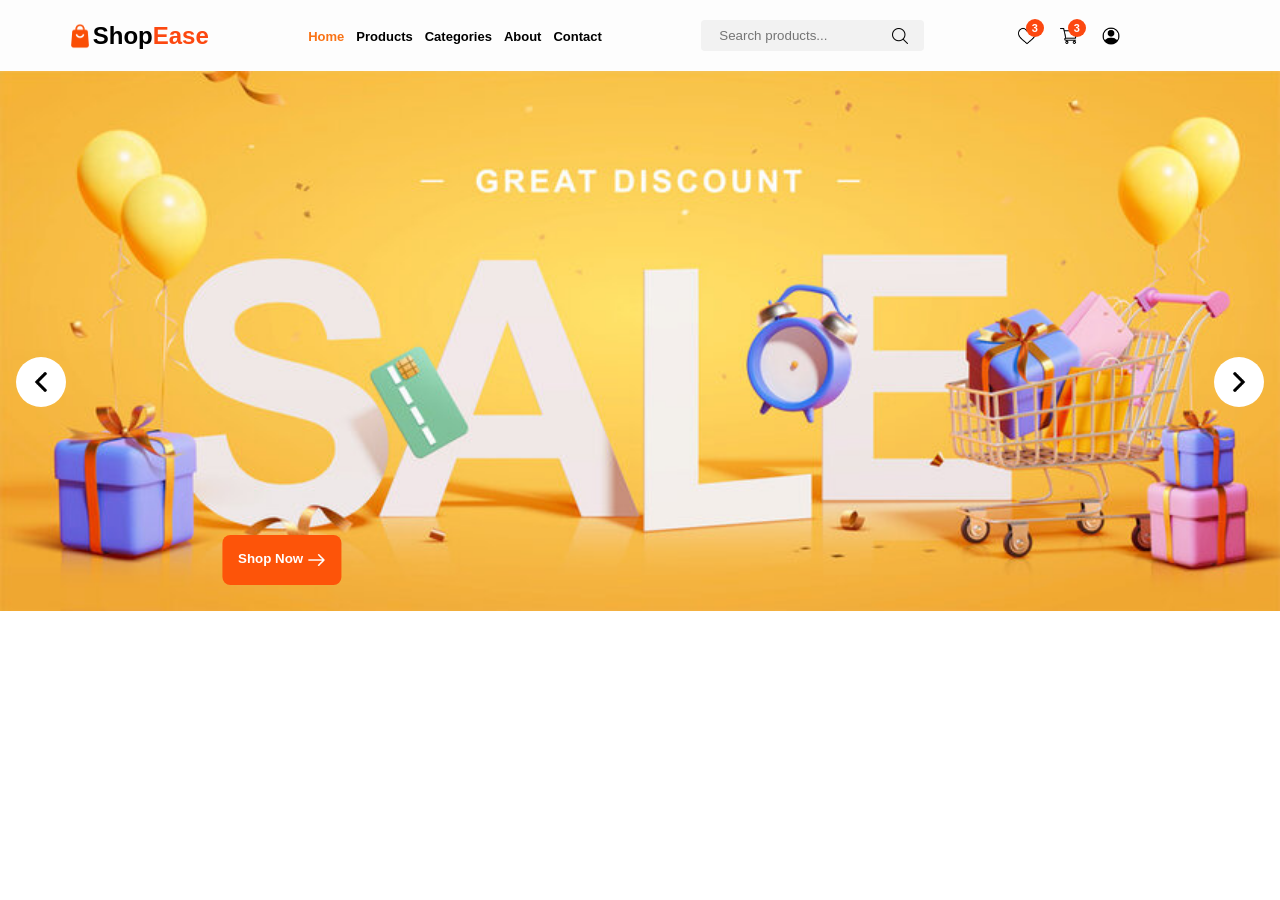
==== index.html @ 63738bd1 "Added banner in the hero page" ====
<!doctype html>
<html lang="en">
  <head>
    <meta charset="UTF-8" />
    <meta name="viewport" content="width=device-width, initial-scale=1.0" />
    <link rel="stylesheet" href="./css/style.css" />
    <link
      rel="shortcut icon"
      href="./images/shopingBagLogo.png"
      type="image/x-icon"
    />
    <title>ShopEase</title>
  </head>
  <body>
    <div>
      <div id="topBar"></div>
      <div id="banner"></div>
    </div>
    <script src="./js/script.js"></script>
  </body>
</html>
---- css/style.css ----
* {
  box-sizing: border-box;
  padding: 0%;
  margin: 0%;
}

.topBar {
  display: flex;
  justify-content: space-around;
  padding: 20px;
  align-items: center;
  background-color: #fdfdfd;
  position: sticky;
  font-family: sans-serif;
  box-shadow: 0 4px 12px rgba(0, 0, 0, 0.1);
}
.header {
  display: flex;
  align-items: center;
}

.header > img {
  width: 26px;
  height: 26px;
}

.title {
  font-size: x-large;
}

.title > :last-child {
  color: #fc4810;
}

ul {
  list-style: none;
  display: flex;
}

li {
  padding: 6px;
}

a {
  color: black;
  text-decoration: none;
  font-size: small;
  font-weight: bold;
}

nav ul li a.active {
  color: #f97316;
  font-weight: bold;
}

.searchBar {
  display: flex;
  align-items: center;
  padding: 6px 16px;
  gap: 2px;
  background-color: #f2f2f2;
  border-radius: 4px;
  cursor: pointer;
}

.searchBar > :first-child {
  border: none;
  outline: none;
  background-color: #f2f2f2;
  padding: 2px;
  font-size: smaller;
}

.searchBar > :last-child {
  width: 16px;
  height: 16px;
}

.nav_icons {
  display: flex;
  gap: 24px;
}
.icon-container {
  position: relative;
  display: inline-block;
}

.badge {
  position: absolute;

  top: -8px;
  right: -8px;

  width: 18px;
  height: 18px;

  background: #fc4810;
  color: white;

  border-radius: 50%;

  display: flex;
  justify-content: center;
  align-items: center;

  font-size: 11px;
  font-weight: bold;
}

.icons {
  cursor: pointer;
  width: 18px;
  height: 18px;
}

/* Banner */
.banner {
  display: flex;
  width: 100%;
  position: relative;
}

img {
  width: 100%;
  height: 60vh;
  display: block;
}

.banner > div {
  display: flex;
  position: absolute;
  top: 50%;
  width: 100%;
  justify-content: space-between;
  padding: 16px;
}

.banner > div > button {
  width: 50px;
  height: 50px;
  border-radius: 50%;
  background-color: white;
  border:none;
  display: flex;
  align-items: center;
  justify-content: center;
}

.banner>div>:first-child{
  transform: scale(-1);
}

.banner>div>button>img{
  width: 20px;
  height: 20px;
  
}

.banner > :last-child {
  display: flex;
  gap: 4px;
  position: absolute;
  left: 22%;
  top: 86%;
  transform: translateX(-50%);
  background-color: #fd5409;
  padding: 16px;
  border-radius: 8px;
  outline: none;
  border: none;
  color: white;
  font-family: sans-serif;
  font-weight: bold;
}

.banner > :last-child > :first-child {
  width: 18px;
  height: 18px;
}
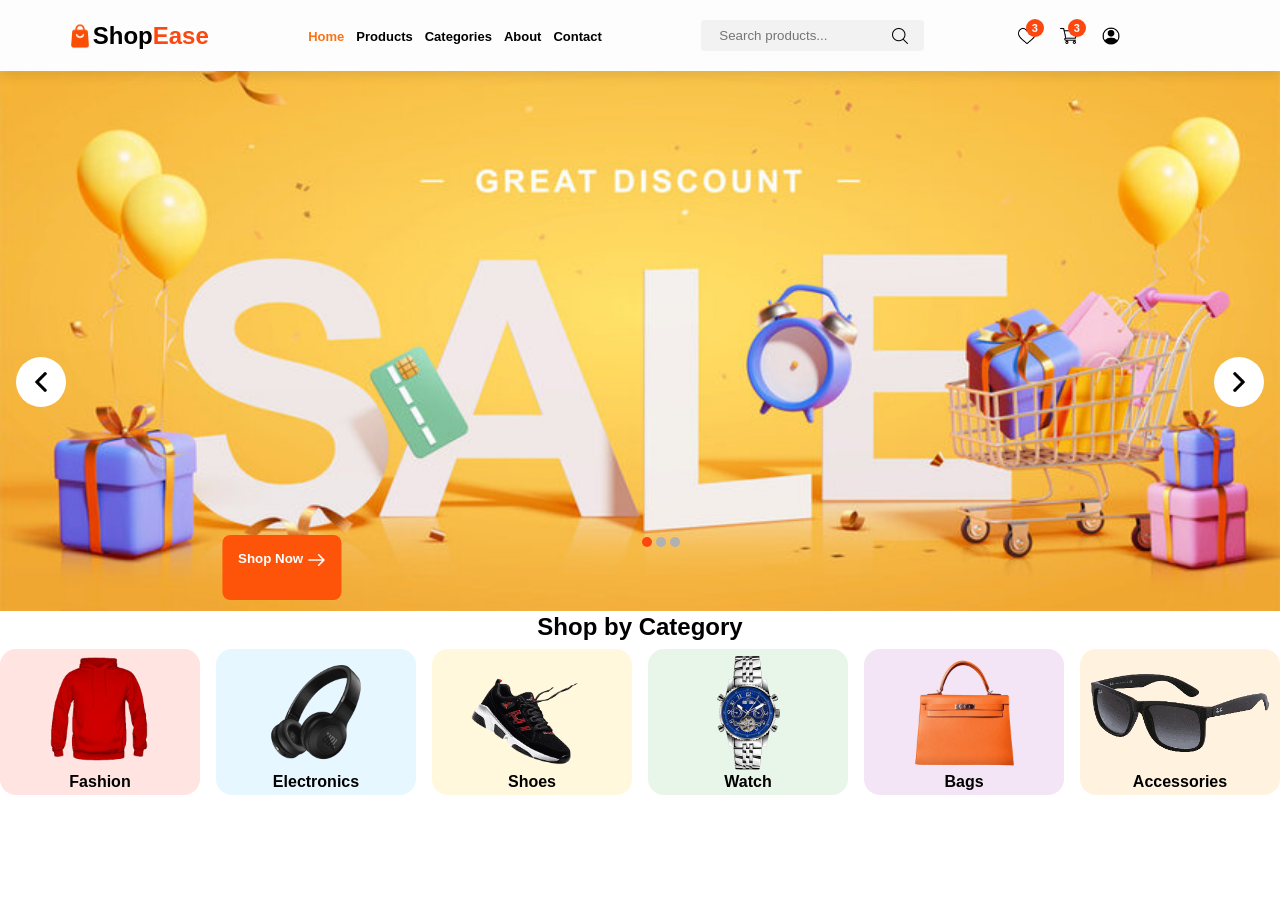
==== commit a0f5dcf1: "Added shop categories and Added dynamic postion identifier in the banner" ====
--- a/index.html
+++ b/index.html
@@ -1,21 +1,26 @@
 <!doctype html>
 <html lang="en">
-  <head>
-    <meta charset="UTF-8" />
-    <meta name="viewport" content="width=device-width, initial-scale=1.0" />
-    <link rel="stylesheet" href="./css/style.css" />
-    <link
-      rel="shortcut icon"
-      href="./images/shopingBagLogo.png"
-      type="image/x-icon"
-    />
-    <title>ShopEase</title>
-  </head>
-  <body>
-    <div>
-      <div id="topBar"></div>
-      <div id="banner"></div>
+
+<head>
+  <meta charset="UTF-8" />
+  <meta name="viewport" content="width=device-width, initial-scale=1.0" />
+  <link rel="stylesheet" href="./css/style.css" />
+  <link rel="shortcut icon" href="./images/shopingBagLogo.png" type="image/x-icon" />
+  <title>ShopEase</title>
+</head>
+
+<body>
+  <header id="topBar">
+    <div id="topBar"></div>
+  </header>
+  <main>
+    <div id="banner"></div>
+    <div class="shop-category">
+      <div>Shop by Category</div>
+      <div class="cart-row"></div>
     </div>
-    <script src="./js/script.js"></script>
-  </body>
-</html>
+  </main>
+  <script src="./js/script.js"></script>
+</body>
+
+</html>
--- a/css/style.css
+++ b/css/style.css
@@ -3,14 +3,17 @@
   padding: 0%;
   margin: 0%;
 }
-
+#topBar {
+  position: sticky;
+  top: 0;
+  z-index: 1000;
+}
 .topBar {
   display: flex;
   justify-content: space-around;
   padding: 20px;
   align-items: center;
   background-color: #fdfdfd;
-  position: sticky;
   font-family: sans-serif;
   box-shadow: 0 4px 12px rgba(0, 0, 0, 0.1);
 }
@@ -44,8 +47,8 @@
 a {
   color: black;
   text-decoration: none;
-  font-size: small;
-  font-weight: bold;
+  font-size:small;
+  font-weight:bolder;
 }
 
 nav ul li a.active {
@@ -140,20 +143,47 @@
   height: 50px;
   border-radius: 50%;
   background-color: white;
-  border:none;
+  border: none;
   display: flex;
   align-items: center;
   justify-content: center;
-}
-
-.banner>div>:first-child{
+  cursor: pointer;
+  z-index: 4;
+}
+
+.banner > div > :first-child {
   transform: scale(-1);
 }
 
-.banner>div>button>img{
+.banner > div > button > img {
   width: 20px;
   height: 20px;
+}
+
+.banner >.position{
+  position: absolute;
+  left: 50%;
+  top: 86%; 
+}
+.banner>.position{
+  display: flex;
+  justify-content: center;
+  align-items: center;
+  width: fit-content;
+  padding: 2px;
+  gap: 4px;
+  border-radius: 2px;
   
+}
+.pos-index {
+  height: 10px;
+  width: 10px;
+  border-radius: 50%;
+  background-color: #afb1b2;
+}
+
+.pos-index.active {
+  background: #fc4810;
 }
 
 .banner > :last-child {
@@ -171,9 +201,51 @@
   color: white;
   font-family: sans-serif;
   font-weight: bold;
+  bottom: 2%;
+  cursor: pointer;
 }
 
 .banner > :last-child > :first-child {
   width: 18px;
   height: 18px;
 }
+
+/* Shop Category */
+.shop-category {
+  display: flex;
+  flex-direction: column;
+  align-items: center;
+  gap: 8px;
+  padding: 2px;
+}
+
+.shop-category > :first-child {
+  font-family: sans-serif;
+  font-weight: 800;
+  font-size: x-large;
+}
+
+.cart-row {
+  display: flex;
+  gap: 16px;
+}
+
+.cart {
+  margin-bottom: 10px;
+  padding: 4px;
+  width: 200px;
+  background-color: #e1e1e1;
+  border-radius: 16px;
+  cursor: pointer;
+}
+
+.cart > :first-child {
+  width: 100%;
+  height: 120px;
+  object-fit: contain;
+}
+.cart > :last-child {
+  text-align: center;
+  font-family: sans-serif;
+  font-weight: 600;
+}
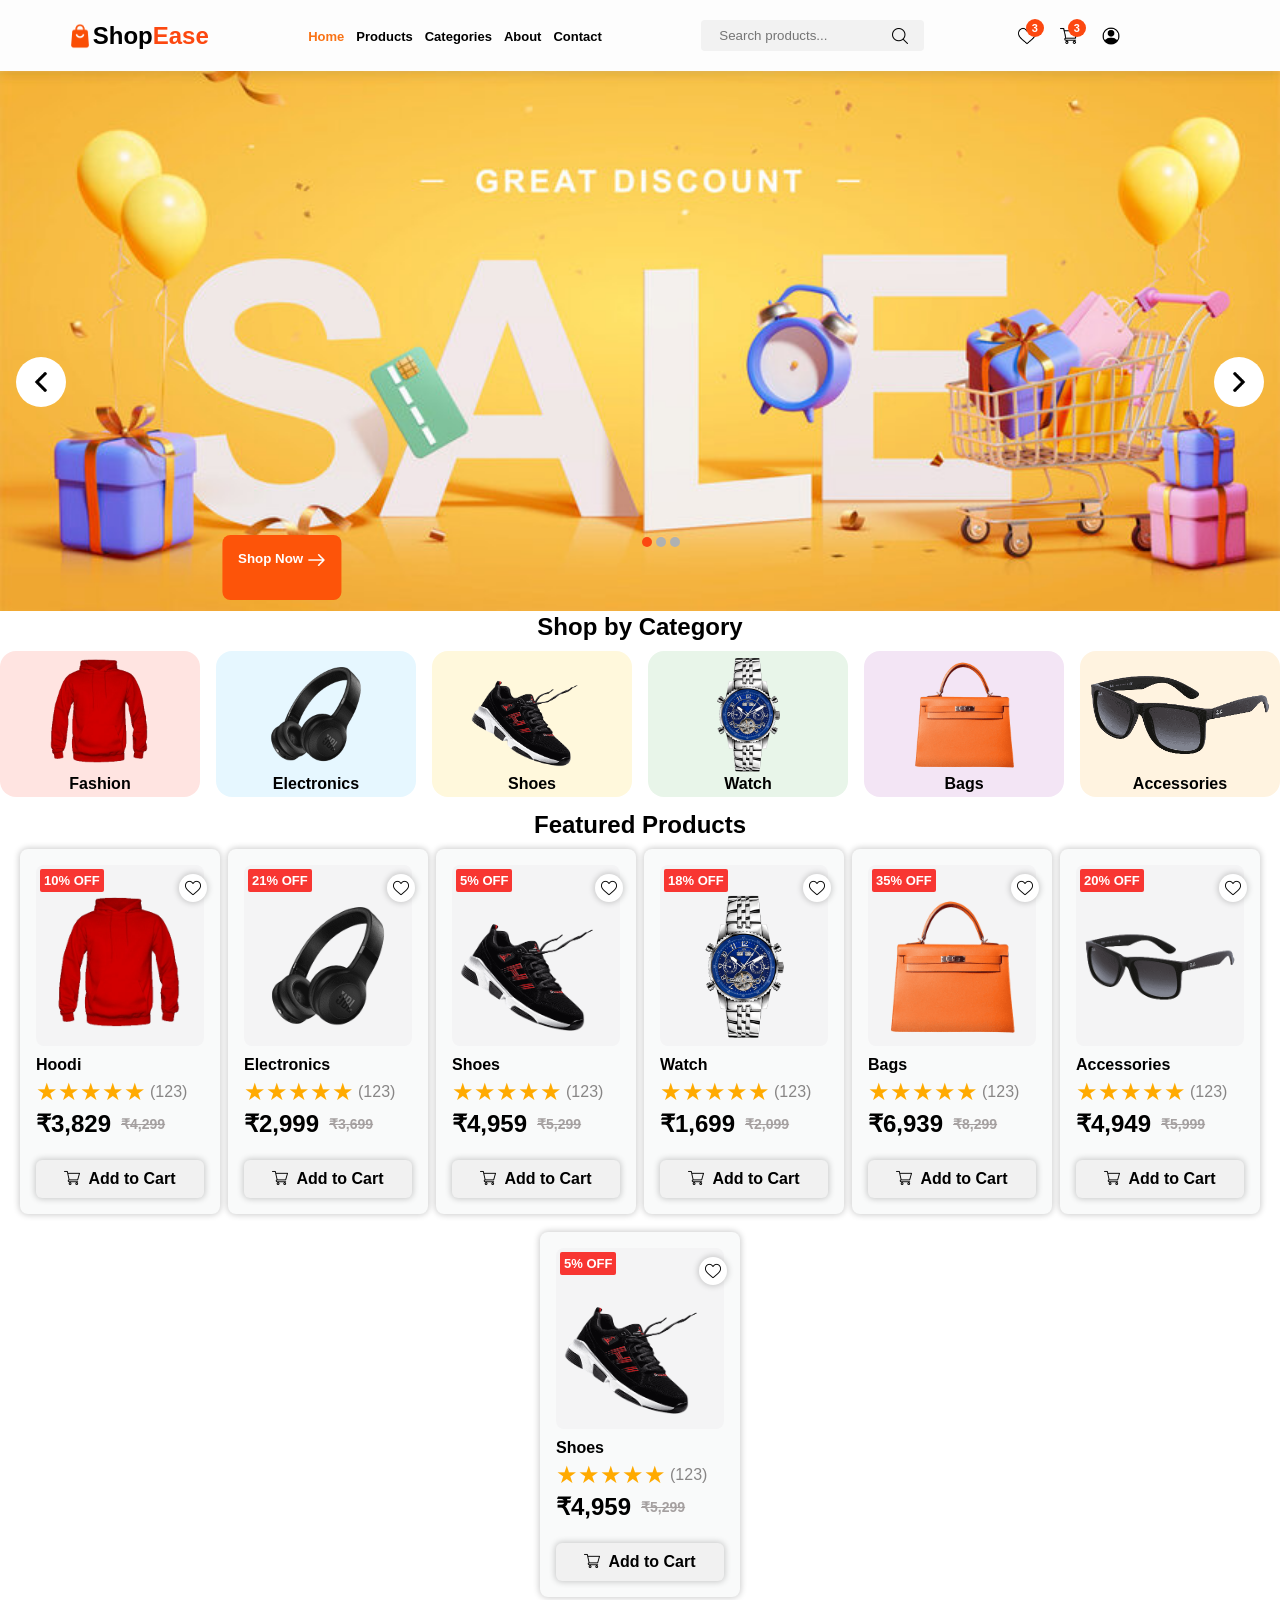
==== commit 86efbcb2: "Integrated featured products section" ====
--- a/index.html
+++ b/index.html
@@ -19,6 +19,11 @@
       <div>Shop by Category</div>
       <div class="cart-row"></div>
     </div>
+    <div class="featured-products">
+      <div>Featured Products</div>
+      <div class="featured-cart-row">
+      </div>
+    </div>
   </main>
   <script src="./js/script.js"></script>
 </body>
--- a/css/style.css
+++ b/css/style.css
@@ -211,21 +211,21 @@
 }
 
 /* Shop Category */
-.shop-category {
+.shop-category,.featured-products {
   display: flex;
   flex-direction: column;
   align-items: center;
-  gap: 8px;
+  gap: 10px;
   padding: 2px;
 }
 
-.shop-category > :first-child {
+.shop-category > :first-child,.featured-products>:first-child {
   font-family: sans-serif;
   font-weight: 800;
   font-size: x-large;
 }
 
-.cart-row {
+.cart-row,.featured-cart-row {
   display: flex;
   gap: 16px;
 }
@@ -249,3 +249,125 @@
   font-family: sans-serif;
   font-weight: 600;
 }
+
+/* Featured products cart*/
+.featured-products>:first-child{
+  text-align: center;
+}
+.featured-cart-row { 
+  gap: 8px;
+  display: flex;
+  flex-wrap: wrap;
+  justify-content: center;
+}
+.featured-products-cart{
+  margin-bottom: 10px;
+  padding: 16px;
+  width: 200px;
+  background-color: #f9fafa;
+  border-radius: 8px;
+  cursor: pointer;
+  display: flex;
+  flex-direction: column;
+  gap: 10px;
+  box-shadow: 0px 0px 6px 1px rgba(0, 0, 0, 0.2);
+}
+
+.cart-image-container {
+  padding: 4px;
+  position: relative;
+  background-color: #f4f4f5;
+  border-radius: 8px;
+}
+
+.cart-image-container>:first-child {
+  background-color: #f83632;
+  padding: 4px 4px;
+  border-radius: 2px;
+  width: fit-content;
+  font-family: sans-serif;
+  font-size: small;
+  font-weight: 600;
+  color: white;
+  z-index: 10px;
+}
+
+.cart-image-container>.cart-image {
+  width: 100%;
+  height:150px;
+  object-fit:contain;
+}
+
+.cart-image-container>:last-child{
+  display: flex;
+  justify-content: center;
+  align-items: center;
+  position: absolute;
+  left: 85%;
+  top: 5%;
+  padding: 6px;
+  border-radius: 50%;
+  background-color: rgb(255, 255, 255);
+  box-shadow: 0px 0px 6px 1px rgba(0, 0, 0, 0.2);
+  z-index: 10px;
+}
+
+.cart-image-container>:last-child>:first-child,.featured-products-cart>:last-child>:first-child {
+  width: 16px;
+  height: 16px;
+}
+
+.product-details {
+  display: flex;
+  flex-direction: column;
+  gap: 4px;
+}
+
+.product-details>.cart-title{
+  font-family: sans-serif;
+  font-weight: 700;
+  font-size:medium;
+}
+
+.rating,.price {
+  display: flex;
+  justify-content: space-between;
+  align-items: center;
+  width: fit-content;
+  font-family: sans-serif;
+  font-size: 24px;
+}
+
+.vote {
+  font-size: 16px;
+  font-family: sans-serif;
+  font-weight: 500;
+  padding-left: 4px;
+  color: rgb(136, 134, 134);
+}
+
+.price {
+  font-weight: 600;
+  gap: 10px;
+}
+
+.oldPrice {
+  text-decoration: line-through;
+  font-size: 14px ;
+  color:rgb(165, 160, 160);
+}
+
+.featured-products-cart>:last-child{
+  display: flex;
+  justify-content:center;
+  gap: 8px;
+  padding: 10px;
+  background-color: #f1f1f1;
+  box-shadow: 0px 0px 6px 1px rgba(0, 0, 0, 0.2);
+  border-radius: 6px;
+  cursor: pointer;  
+  font-size: 16px;
+  font-weight: 600;
+  font-family: sans-serif;
+  margin-top: 12px;
+}
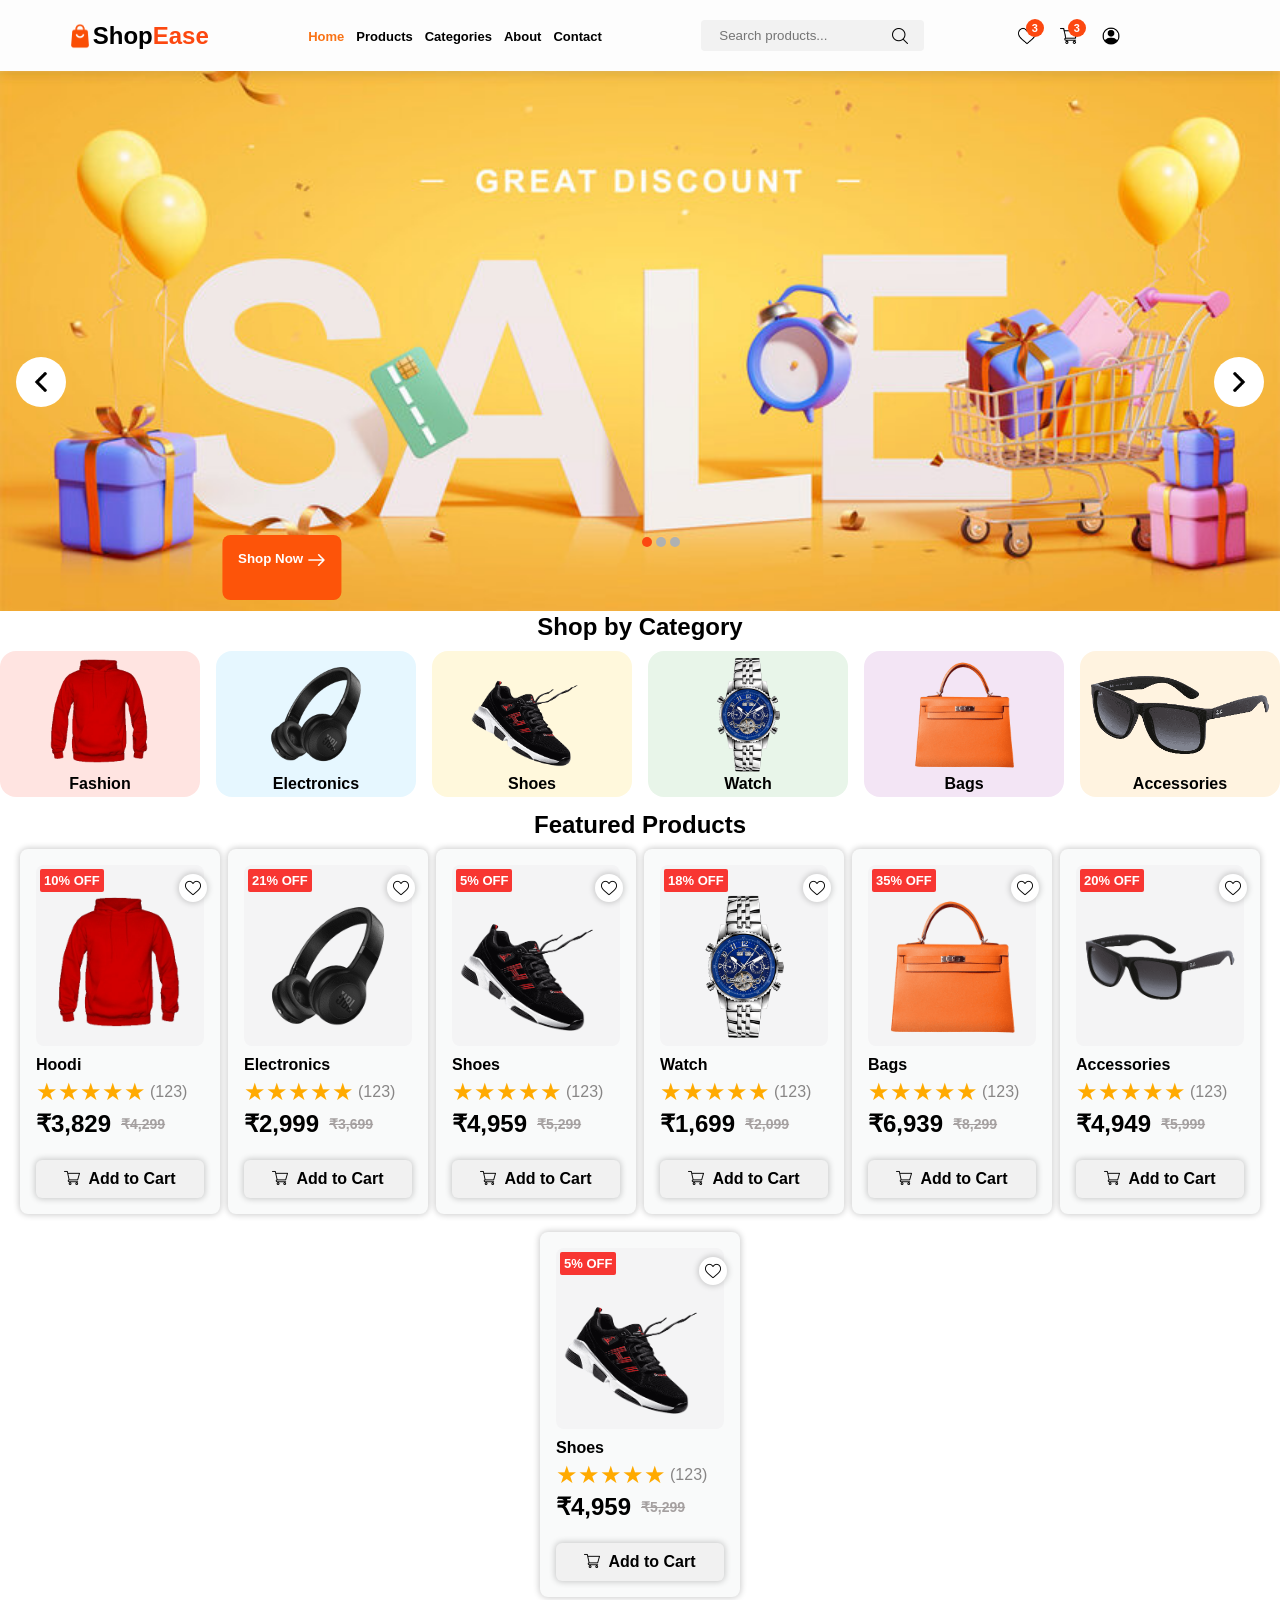
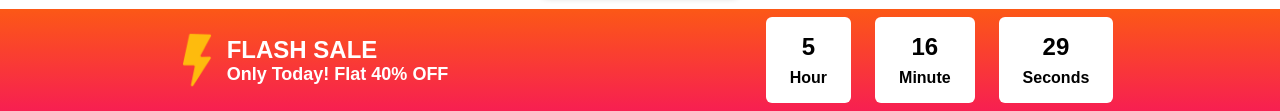
==== commit db040975: "Added Flash time banner" ====
--- a/index.html
+++ b/index.html
@@ -19,11 +19,31 @@
       <div>Shop by Category</div>
       <div class="cart-row"></div>
     </div>
+
     <div class="featured-products">
       <div>Featured Products</div>
       <div class="featured-cart-row">
       </div>
     </div>
+
+    <div class="time-banner">
+      <div>
+        <img src="./images/flash.png" alt="flash">
+        <div>
+          <span>FLASH SALE</span>
+          <div>Only Today! Flat 40% OFF</div>
+        </div>
+      </div>
+
+      <div>
+        <div class="time-container"></div>
+      </div>
+
+      
+    </div>
+
+
+
   </main>
   <script src="./js/script.js"></script>
 </body>
--- a/css/style.css
+++ b/css/style.css
@@ -47,8 +47,8 @@
 a {
   color: black;
   text-decoration: none;
-  font-size:small;
-  font-weight:bolder;
+  font-size: small;
+  font-weight: bolder;
 }
 
 nav ul li a.active {
@@ -160,12 +160,12 @@
   height: 20px;
 }
 
-.banner >.position{
+.banner > .position {
   position: absolute;
   left: 50%;
-  top: 86%; 
-}
-.banner>.position{
+  top: 86%;
+}
+.banner > .position {
   display: flex;
   justify-content: center;
   align-items: center;
@@ -173,7 +173,6 @@
   padding: 2px;
   gap: 4px;
   border-radius: 2px;
-  
 }
 .pos-index {
   height: 10px;
@@ -211,7 +210,8 @@
 }
 
 /* Shop Category */
-.shop-category,.featured-products {
+.shop-category,
+.featured-products {
   display: flex;
   flex-direction: column;
   align-items: center;
@@ -219,13 +219,15 @@
   padding: 2px;
 }
 
-.shop-category > :first-child,.featured-products>:first-child {
+.shop-category > :first-child,
+.featured-products > :first-child {
   font-family: sans-serif;
   font-weight: 800;
   font-size: x-large;
 }
 
-.cart-row,.featured-cart-row {
+.cart-row,
+.featured-cart-row {
   display: flex;
   gap: 16px;
 }
@@ -251,16 +253,16 @@
 }
 
 /* Featured products cart*/
-.featured-products>:first-child{
+.featured-products > :first-child {
   text-align: center;
 }
-.featured-cart-row { 
+.featured-cart-row {
   gap: 8px;
   display: flex;
   flex-wrap: wrap;
   justify-content: center;
 }
-.featured-products-cart{
+.featured-products-cart {
   margin-bottom: 10px;
   padding: 16px;
   width: 200px;
@@ -280,7 +282,7 @@
   border-radius: 8px;
 }
 
-.cart-image-container>:first-child {
+.cart-image-container > :first-child {
   background-color: #f83632;
   padding: 4px 4px;
   border-radius: 2px;
@@ -292,13 +294,13 @@
   z-index: 10px;
 }
 
-.cart-image-container>.cart-image {
+.cart-image-container > .cart-image {
   width: 100%;
-  height:150px;
-  object-fit:contain;
-}
-
-.cart-image-container>:last-child{
+  height: 150px;
+  object-fit: contain;
+}
+
+.cart-image-container > :last-child {
   display: flex;
   justify-content: center;
   align-items: center;
@@ -312,7 +314,8 @@
   z-index: 10px;
 }
 
-.cart-image-container>:last-child>:first-child,.featured-products-cart>:last-child>:first-child {
+.cart-image-container > :last-child > :first-child,
+.featured-products-cart > :last-child > :first-child {
   width: 16px;
   height: 16px;
 }
@@ -323,13 +326,14 @@
   gap: 4px;
 }
 
-.product-details>.cart-title{
+.product-details > .cart-title {
   font-family: sans-serif;
   font-weight: 700;
-  font-size:medium;
-}
-
-.rating,.price {
+  font-size: medium;
+}
+
+.rating,
+.price {
   display: flex;
   justify-content: space-between;
   align-items: center;
@@ -353,21 +357,85 @@
 
 .oldPrice {
   text-decoration: line-through;
-  font-size: 14px ;
-  color:rgb(165, 160, 160);
-}
-
-.featured-products-cart>:last-child{
-  display: flex;
-  justify-content:center;
+  font-size: 14px;
+  color: rgb(165, 160, 160);
+}
+
+.featured-products-cart > :last-child {
+  display: flex;
+  justify-content: center;
   gap: 8px;
   padding: 10px;
   background-color: #f1f1f1;
   box-shadow: 0px 0px 6px 1px rgba(0, 0, 0, 0.2);
   border-radius: 6px;
-  cursor: pointer;  
+  cursor: pointer;
   font-size: 16px;
   font-weight: 600;
   font-family: sans-serif;
   margin-top: 12px;
-}+}
+
+.time-banner {
+  display: flex;
+  justify-content: space-around;
+  padding: 8px;
+  height: fit-content;
+  background: linear-gradient(#fc5816, #f71f51);
+}
+.time-banner > :first-child {
+  display: flex;
+  flex-wrap: wrap;
+  align-items: center;
+}
+.time-banner > :first-child > :first-child {
+  width: 60px;
+  height: 60px;
+}
+.time-banner > :first-child >:nth-child(2)>:first-child{
+  font-family: sans-serif;
+  font-size: x-large;
+  font-weight:bold;
+  color: white;
+}
+
+.time-banner > :first-child >:nth-child(2)>:last-child {
+  font-family: sans-serif;
+  font-size:large;
+  font-weight:600;
+  color: white;
+
+}
+
+.time-container {
+  display: flex;
+  gap: 24px;
+}
+
+.time-box {
+  display: flex;
+  flex-direction: column;
+  background-color: white;
+  padding: 16px 24px;
+  font-family: sans-serif;
+  font-size: x-large;
+  font-weight: bolder;
+  border-radius: 6px;
+}
+
+.time-box>:first-child{
+  display: flex;
+  gap: 8px;
+  flex-direction: column;
+  justify-content:end;
+  align-items: center;
+}
+
+.time-box>:first-child>:last-child {
+  font-weight: 600;
+  font-size: medium;
+}
+
+
+
+
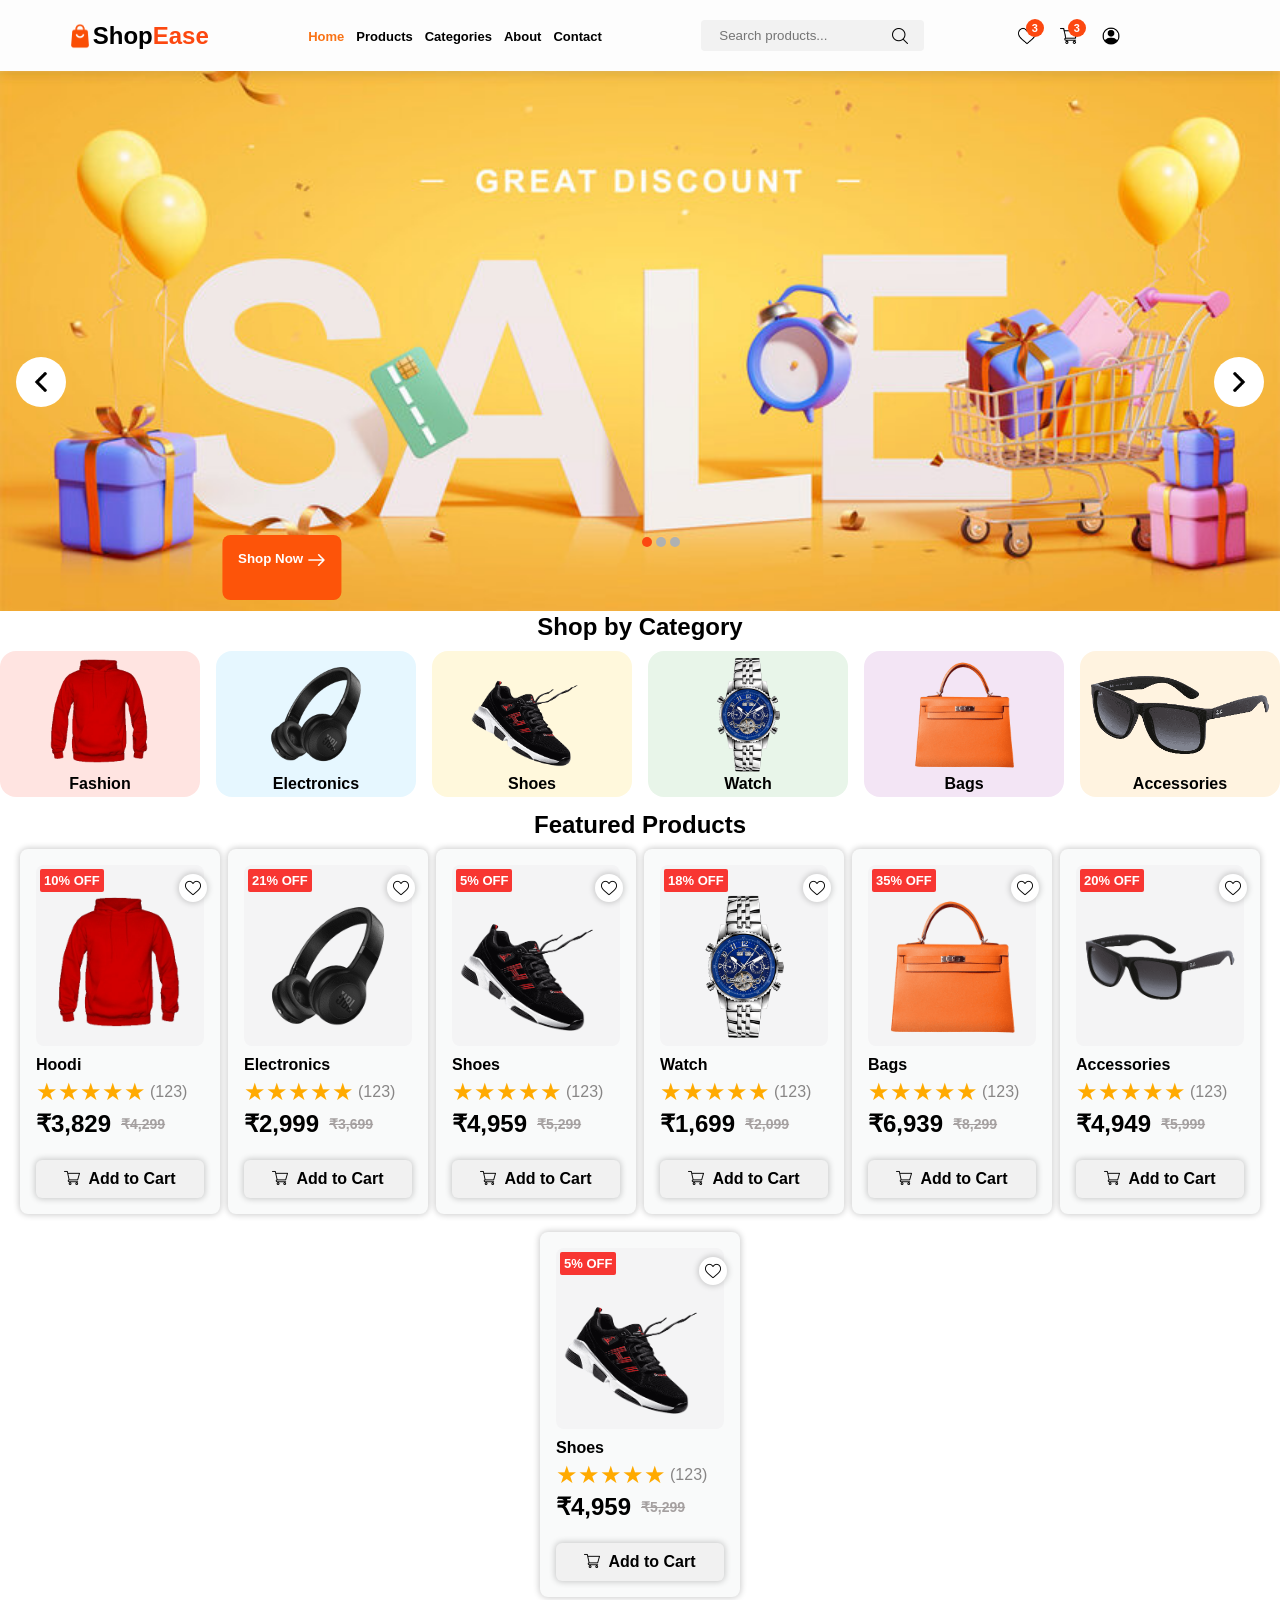
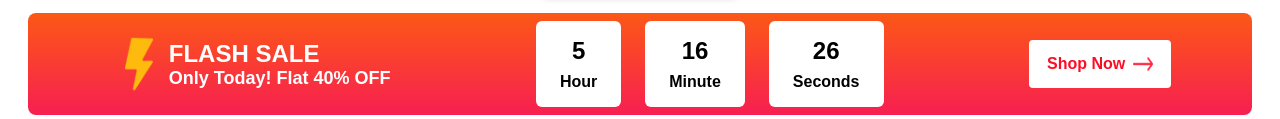
==== commit 8fd9ed97: "Updated section from time Banner to flash banner with features" ====
--- a/index.html
+++ b/index.html
@@ -14,6 +14,7 @@
     <div id="topBar"></div>
   </header>
   <main>
+    
     <div id="banner"></div>
     <div class="shop-category">
       <div>Shop by Category</div>
@@ -26,25 +27,10 @@
       </div>
     </div>
 
-    <div class="time-banner">
-      <div>
-        <img src="./images/flash.png" alt="flash">
-        <div>
-          <span>FLASH SALE</span>
-          <div>Only Today! Flat 40% OFF</div>
-        </div>
-      </div>
-
-      <div>
-        <div class="time-container"></div>
-      </div>
-
-      
-    </div>
-
-
+    <div class="flash-banner"></div>
 
   </main>
+
   <script src="./js/script.js"></script>
 </body>
 
--- a/css/style.css
+++ b/css/style.css
@@ -153,6 +153,10 @@
 
 .banner > div > :first-child {
   transform: scale(-1);
+}
+
+.banner > div > button:hover {
+  border: 2px solid black;
 }
 
 .banner > div > button > img {
@@ -202,7 +206,9 @@
   font-weight: bold;
   bottom: 2%;
   cursor: pointer;
-}
+
+}
+
 
 .banner > :last-child > :first-child {
   width: 18px;
@@ -376,11 +382,18 @@
   margin-top: 12px;
 }
 
+/* Flash Banner */
+.flash-banner {
+  padding:4px 28px;
+}
+
 .time-banner {
   display: flex;
   justify-content: space-around;
+  align-items: center;
   padding: 8px;
   height: fit-content;
+  border-radius: 8px;
   background: linear-gradient(#fc5816, #f71f51);
 }
 .time-banner > :first-child {
@@ -436,6 +449,25 @@
   font-size: medium;
 }
 
-
-
-
+.time-banner>:last-child>:first-child {
+  display: flex;
+  cursor: pointer;
+  padding: 10px 18px;
+  border-radius: 4px;
+  border: none;
+  font-family: sans-serif;
+  font-weight: 600;
+  font-size: medium;
+  color: #fd0c26;
+  gap: 8px;
+  background-color: white;
+  align-items: center;
+  justify-content: space-between;
+}
+.time-banner>:last-child>:first-child>img {
+  width: 20px;
+  height: 28px;
+}
+
+
+
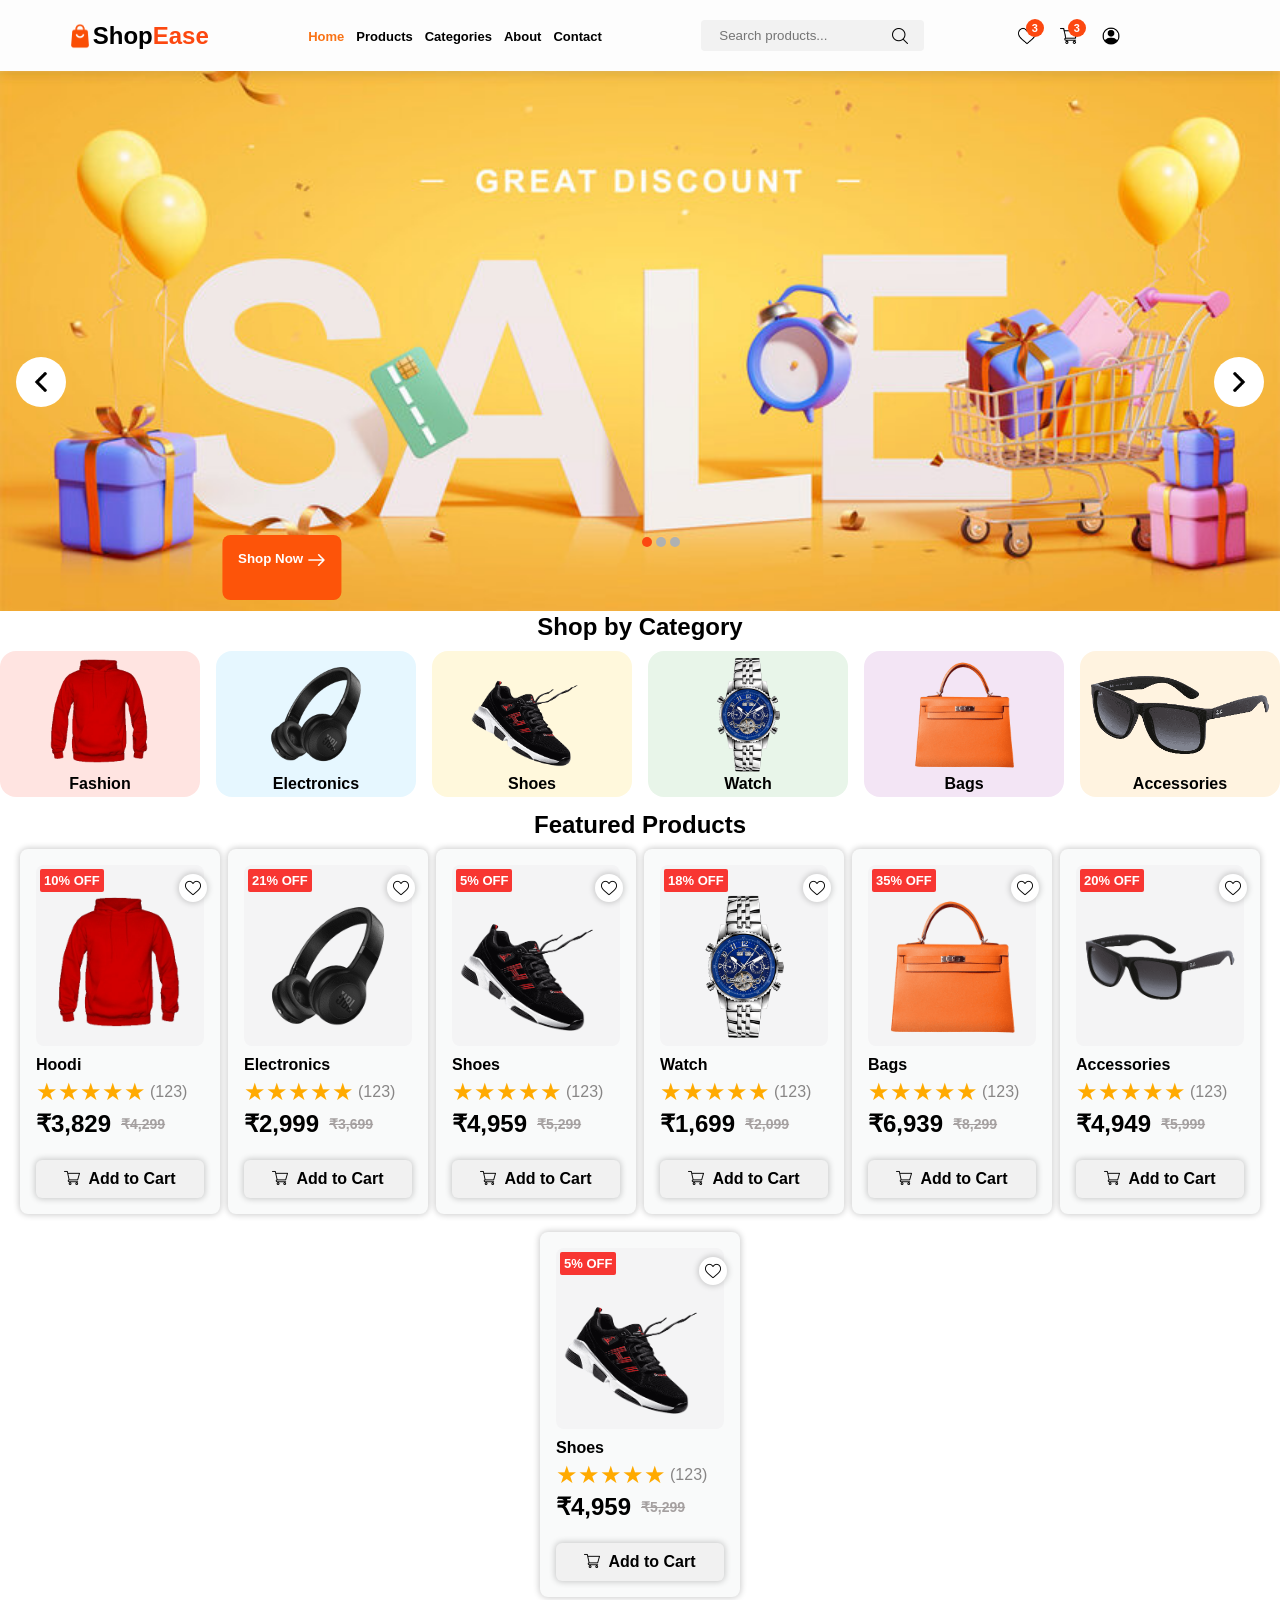
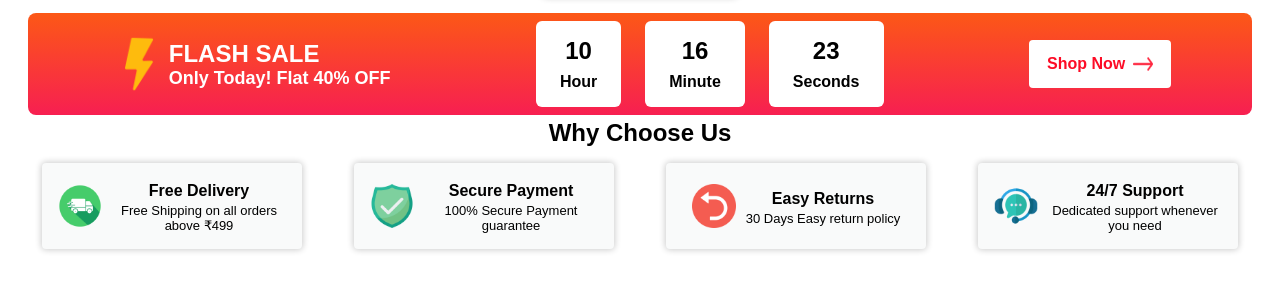
==== commit 47d13bf3: "Added Services cart" ====
--- a/index.html
+++ b/index.html
@@ -14,7 +14,7 @@
     <div id="topBar"></div>
   </header>
   <main>
-    
+
     <div id="banner"></div>
     <div class="shop-category">
       <div>Shop by Category</div>
@@ -29,6 +29,11 @@
 
     <div class="flash-banner"></div>
 
+    <div class="services">
+      <div>Why Choose Us</div>
+      
+    </div>
+
   </main>
 
   <script src="./js/script.js"></script>
--- a/css/style.css
+++ b/css/style.css
@@ -206,9 +206,7 @@
   font-weight: bold;
   bottom: 2%;
   cursor: pointer;
-
-}
-
+}
 
 .banner > :last-child > :first-child {
   width: 18px;
@@ -226,7 +224,8 @@
 }
 
 .shop-category > :first-child,
-.featured-products > :first-child {
+.featured-products > :first-child,
+.services > :first-child {
   font-family: sans-serif;
   font-weight: 800;
   font-size: x-large;
@@ -384,7 +383,7 @@
 
 /* Flash Banner */
 .flash-banner {
-  padding:4px 28px;
+  padding: 4px 28px;
 }
 
 .time-banner {
@@ -405,19 +404,18 @@
   width: 60px;
   height: 60px;
 }
-.time-banner > :first-child >:nth-child(2)>:first-child{
+.time-banner > :first-child > :nth-child(2) > :first-child {
   font-family: sans-serif;
   font-size: x-large;
-  font-weight:bold;
+  font-weight: bold;
   color: white;
 }
 
-.time-banner > :first-child >:nth-child(2)>:last-child {
-  font-family: sans-serif;
-  font-size:large;
-  font-weight:600;
+.time-banner > :first-child > :nth-child(2) > :last-child {
+  font-family: sans-serif;
+  font-size: large;
+  font-weight: 600;
   color: white;
-
 }
 
 .time-container {
@@ -436,20 +434,20 @@
   border-radius: 6px;
 }
 
-.time-box>:first-child{
+.time-box > :first-child {
   display: flex;
   gap: 8px;
   flex-direction: column;
-  justify-content:end;
-  align-items: center;
-}
-
-.time-box>:first-child>:last-child {
+  justify-content: end;
+  align-items: center;
+}
+
+.time-box > :first-child > :last-child {
   font-weight: 600;
   font-size: medium;
 }
 
-.time-banner>:last-child>:first-child {
+.time-banner > :last-child > :first-child {
   display: flex;
   cursor: pointer;
   padding: 10px 18px;
@@ -464,10 +462,50 @@
   align-items: center;
   justify-content: space-between;
 }
-.time-banner>:last-child>:first-child>img {
+
+.time-banner > :last-child > :first-child > img {
   width: 20px;
   height: 28px;
 }
 
-
-
+.services {
+  text-align: center;
+  margin-bottom: 8px;
+}
+
+.services > :last-child {
+  display: flex;
+  justify-content: space-around;
+  padding:16px 16px;
+}
+
+.services > :last-child > div {
+  margin-bottom: 10px;
+  padding: 16px;
+  width: 260px;
+  background-color: #f9fafa;
+  border-radius: 4px;
+  cursor: pointer;
+  display: flex;
+  align-items: center;
+  justify-content: center;
+  gap: 10px;
+  box-shadow: 0px 0px 6px 1px rgba(0, 0, 0, 0.2);
+}
+
+.title-service {
+  font-family: sans-serif;
+  font-size: medium;
+  font-weight: bolder;
+  padding: 3px;
+}
+.service-content{
+  font-family: sans-serif;
+  font-size: small;
+  font-weight: 500;
+}
+
+.services > div:last-child > div > img {
+  width: 44px;
+  height: 44px;
+}
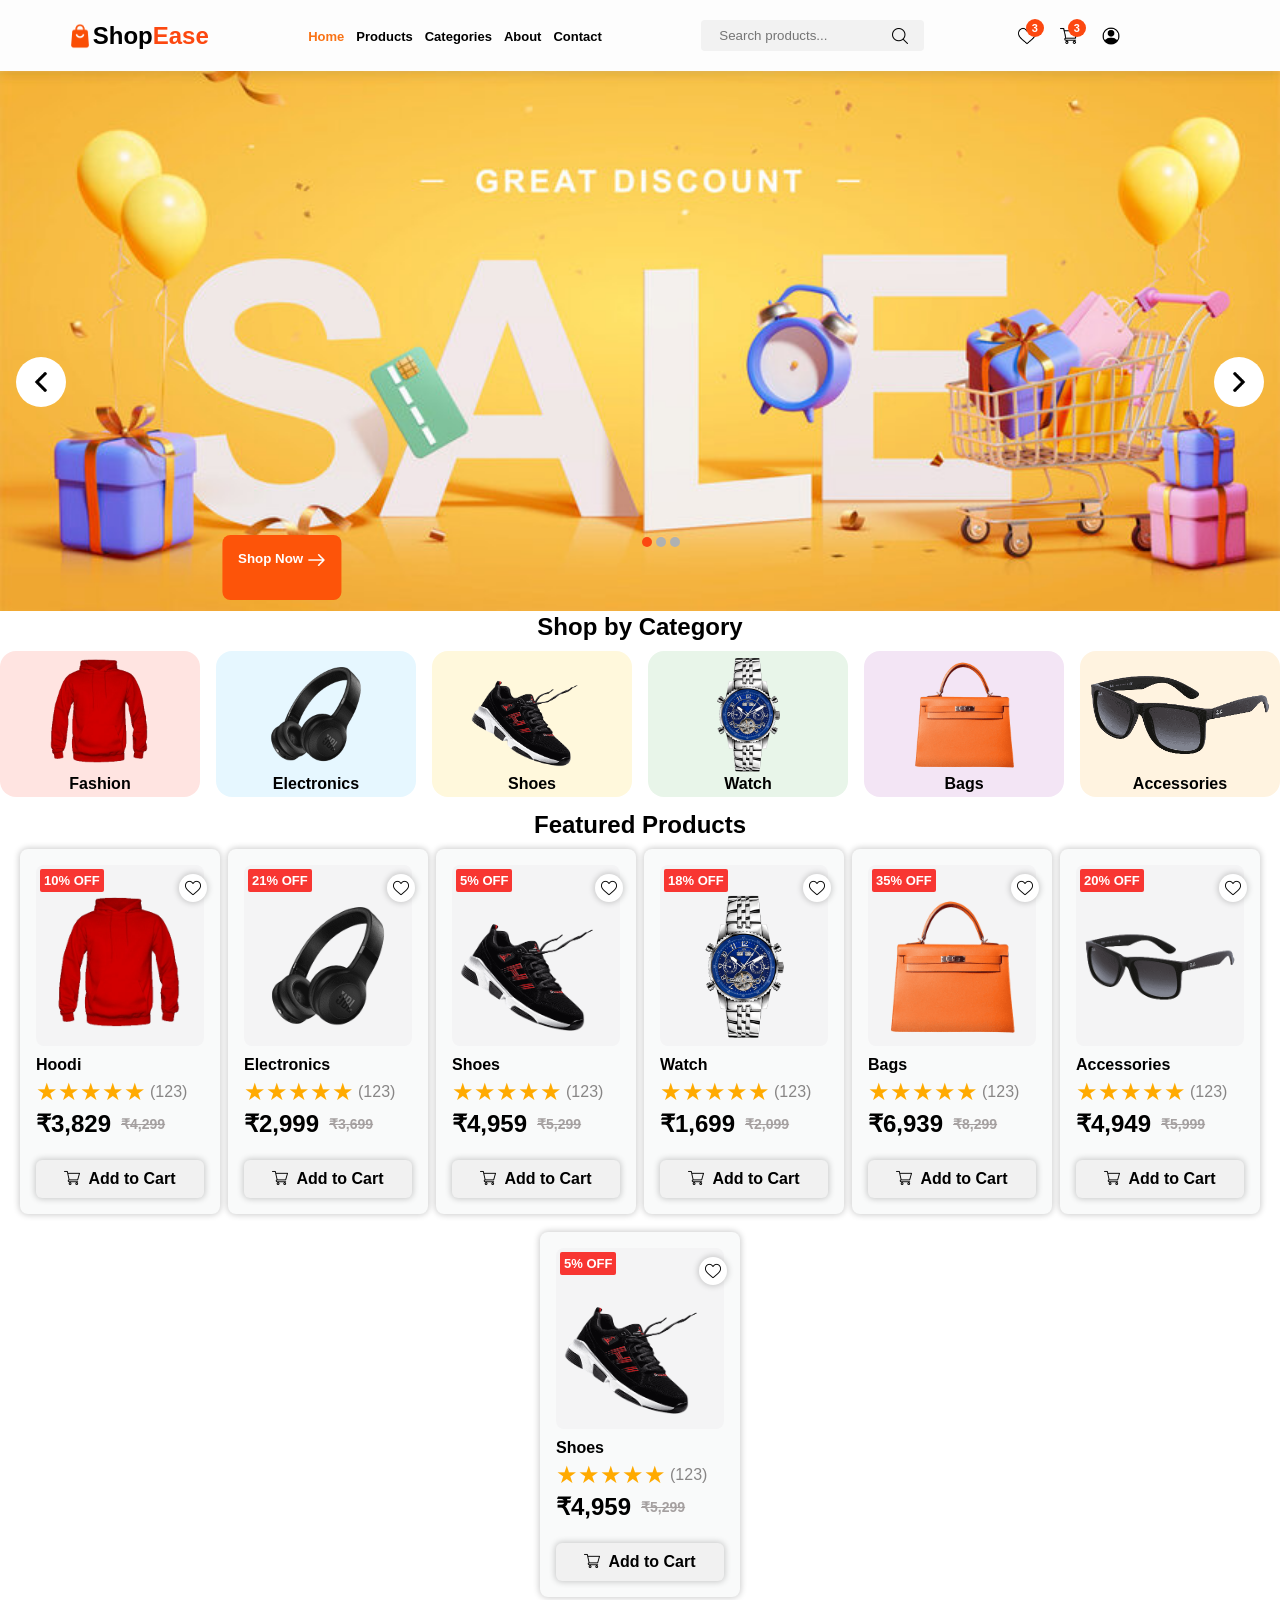
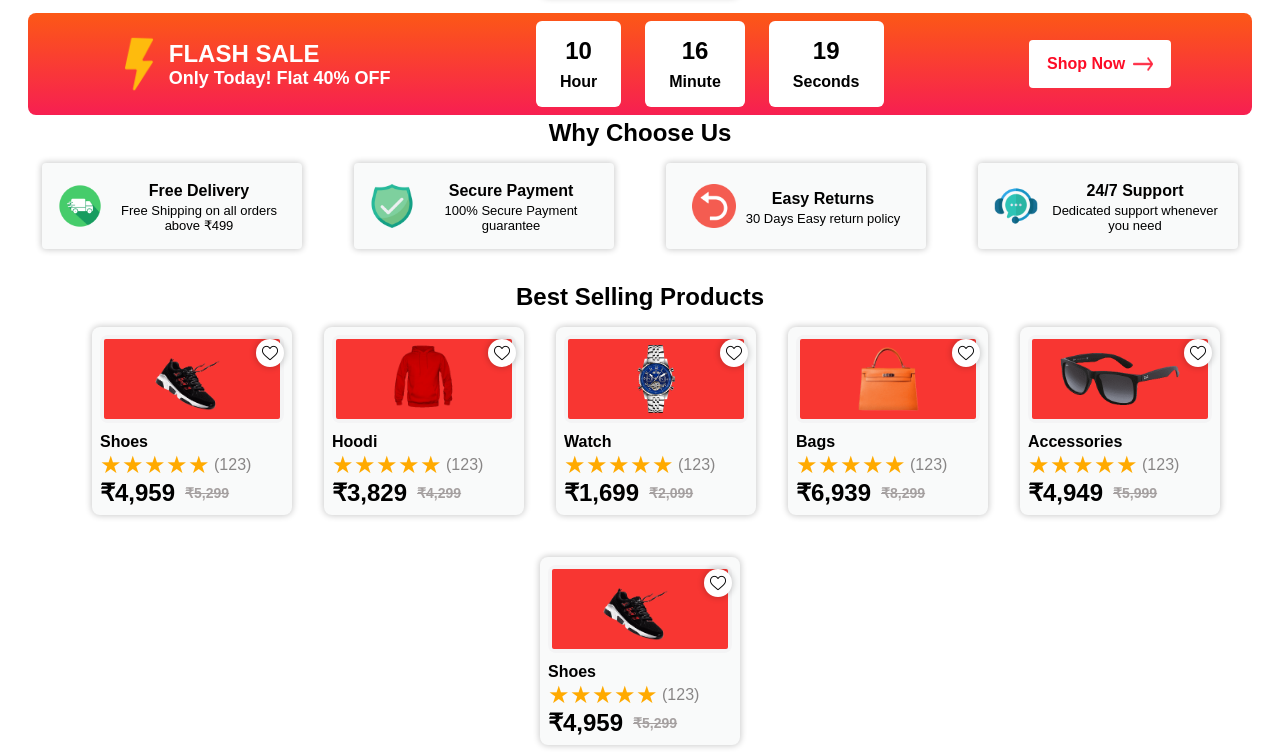
==== commit 96cd949e: "Added Best selling product section" ====
--- a/index.html
+++ b/index.html
@@ -31,7 +31,15 @@
 
     <div class="services">
       <div>Why Choose Us</div>
-      
+    </div>
+
+    <div class="best-selling-products-container">
+      <div>Best Selling Products</div>
+      <div class="best-selling-products">
+       
+          <div class="best-selling-product-details"></div>
+        </div>
+      </div>
     </div>
 
   </main>
--- a/css/style.css
+++ b/css/style.css
@@ -225,7 +225,8 @@
 
 .shop-category > :first-child,
 .featured-products > :first-child,
-.services > :first-child {
+.services > :first-child,
+.best-selling-products-container > :first-child {
   font-family: sans-serif;
   font-weight: 800;
   font-size: x-large;
@@ -476,7 +477,7 @@
 .services > :last-child {
   display: flex;
   justify-content: space-around;
-  padding:16px 16px;
+  padding: 16px 16px;
 }
 
 .services > :last-child > div {
@@ -499,7 +500,7 @@
   font-weight: bolder;
   padding: 3px;
 }
-.service-content{
+.service-content {
   font-family: sans-serif;
   font-size: small;
   font-weight: 500;
@@ -508,4 +509,54 @@
 .services > div:last-child > div > img {
   width: 44px;
   height: 44px;
-}+}
+
+.best-selling-products-container {
+  text-align: center;
+  gap: 8px;
+}
+.best-selling-products {
+  display: flex;
+  gap: 32px;
+  flex-wrap: wrap;
+  justify-content: center;
+}
+.best-selling-products-container {
+  display: flex;
+  flex-direction: column;
+  gap: 16px;
+  justify-content: space-around;
+  align-items: center;
+}
+.best-selling-products-container .cart-image-container > .cart-image {
+  width: 100%;
+  height: 80px;
+  object-fit: contain;
+}
+
+.best-selling-product-details {
+  display: flex;
+  flex-direction: column;
+  background: none;
+  box-shadow: none;
+}
+.best-selling-product-details {
+  text-align: start;
+}
+.best-selling-product-details >.cart-title{
+  font-family: sans-serif;
+  font-weight: bold;
+}
+.best-selling-products-cart {
+  margin-bottom: 10px;
+  padding: 8px;
+  width: 200px;
+  background-color: #f9fafa;
+  border-radius: 8px;
+  cursor: pointer;
+  display: flex;
+  flex-direction: column;
+  gap: 10px;
+  box-shadow: 0px 0px 6px 1px rgba(0, 0, 0, 0.2);
+  height: max-content;
+}
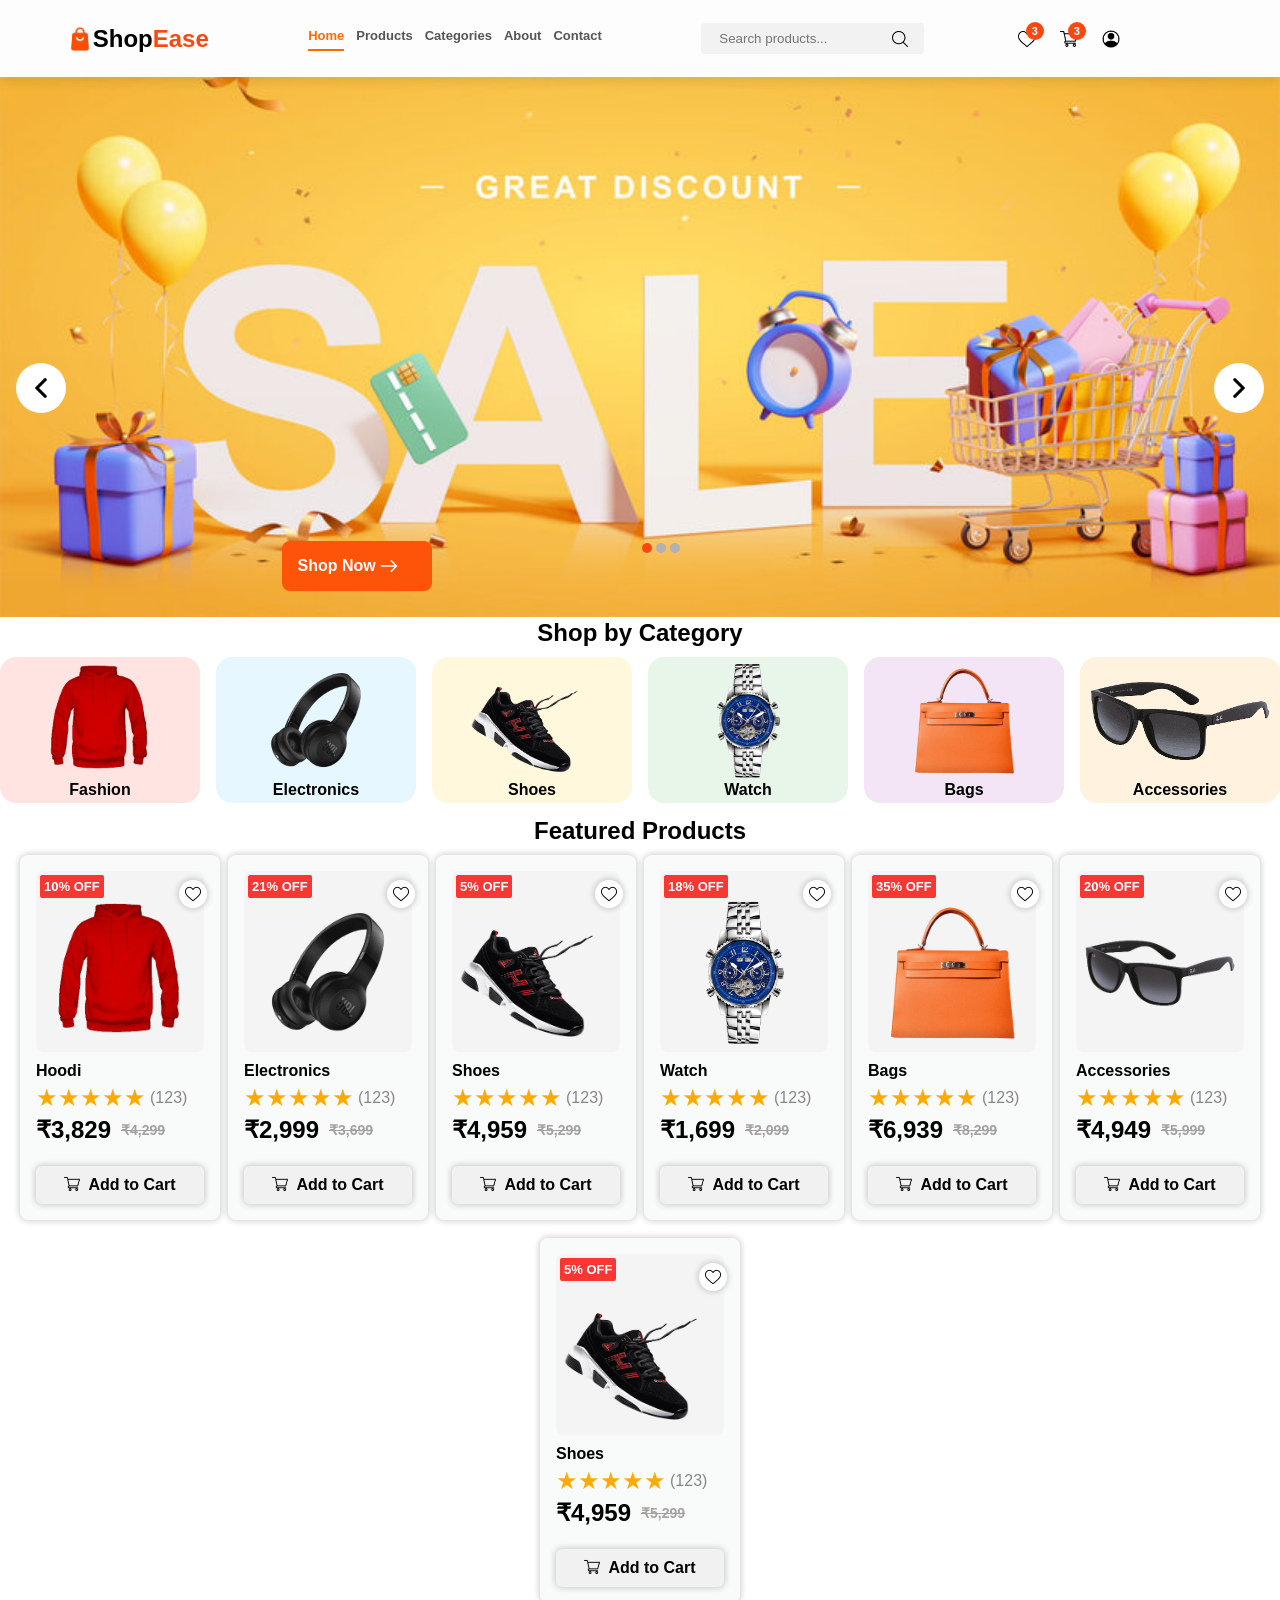
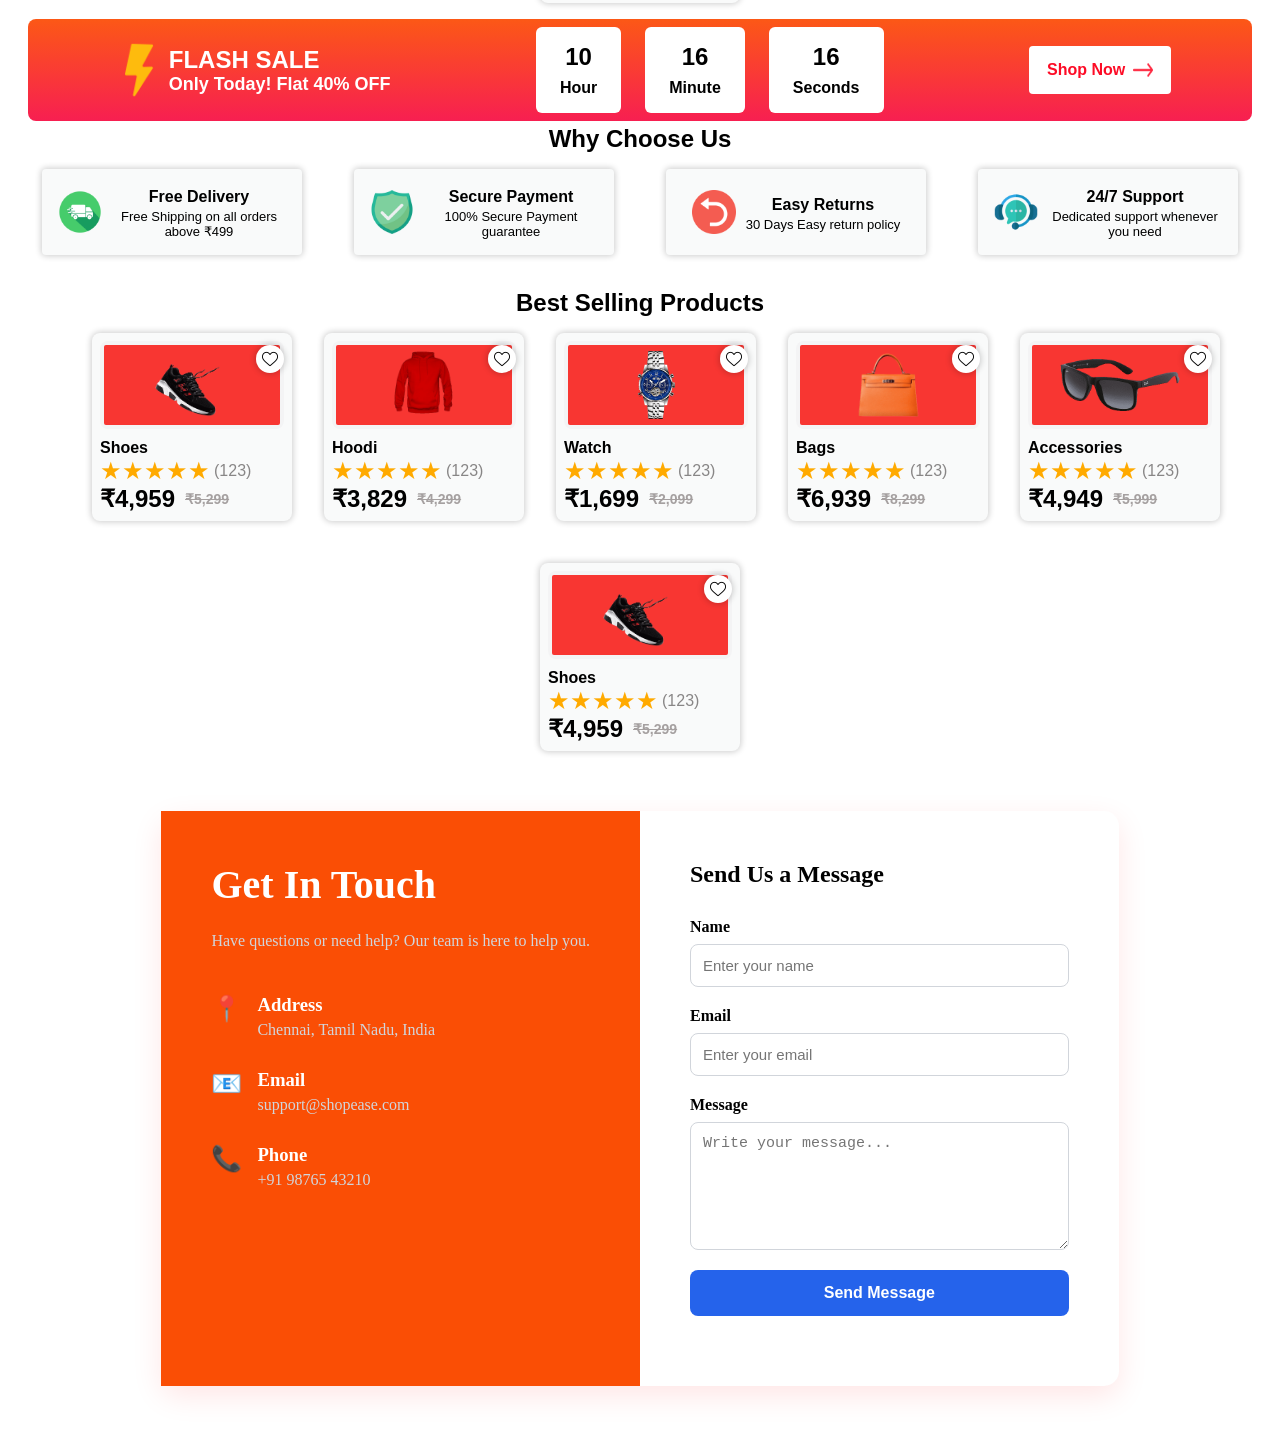
==== commit d5dcc393: "Integrate contact section" ====
--- a/index.html
+++ b/index.html
@@ -16,12 +16,12 @@
   <main>
 
     <div id="banner"></div>
-    <div class="shop-category">
+    <div class="shop-category" id="shop-category">
       <div>Shop by Category</div>
       <div class="cart-row"></div>
     </div>
-
-    <div class="featured-products">
+    <span class="gap"></span>
+    <div class="featured-products" id="featured-products">
       <div>Featured Products</div>
       <div class="featured-cart-row">
       </div>
@@ -42,6 +42,8 @@
       </div>
     </div>
 
+    <div id="contact-section"></div>
+
   </main>
 
   <script src="./js/script.js"></script>
--- a/css/style.css
+++ b/css/style.css
@@ -3,11 +3,13 @@
   padding: 0%;
   margin: 0%;
 }
+
 #topBar {
   position: sticky;
   top: 0;
   z-index: 1000;
 }
+
 .topBar {
   display: flex;
   justify-content: space-around;
@@ -116,6 +118,27 @@
   height: 18px;
 }
 
+nav ul li a {
+  text-decoration: none;
+  color: #555;
+  transition: 0.3s;
+}
+
+nav ul li a.active {
+  color: #ff6b00;
+  font-weight: bold;
+}
+
+nav ul li a.active::after {
+  content: "";
+  display: block;
+  width: 100%;
+  height: 2px;
+  background-color: #ff6b00;
+  margin-top: 5px;
+}
+
+
 /* Banner */
 .banner {
   display: flex;
@@ -189,23 +212,21 @@
   background: #fc4810;
 }
 
+
+
 .banner > :last-child {
-  display: flex;
-  gap: 4px;
-  position: absolute;
-  left: 22%;
-  top: 86%;
-  transform: translateX(-50%);
-  background-color: #fd5409;
-  padding: 16px;
-  border-radius: 8px;
-  outline: none;
-  border: none;
-  color: white;
-  font-family: sans-serif;
-  font-weight: bold;
-  bottom: 2%;
-  cursor: pointer;
+    display: flex;
+    gap: 4px;
+    position: absolute;
+    left: 22%;
+    top: 86%;
+    background-color: #fd5409;
+    padding: 16px;
+    border-radius: 8px;
+    border: none;
+    color: white;
+    font-family: sans-serif;
+    width: 150px;
 }
 
 .banner > :last-child > :first-child {
@@ -560,3 +581,129 @@
   box-shadow: 0px 0px 6px 1px rgba(0, 0, 0, 0.2);
   height: max-content;
 }
+
+
+/* Contact */
+
+.contact-section {
+
+  display: flex;
+  justify-content: center;
+  align-items: center;
+
+  padding: 50px 10px;
+}
+
+.contact-container {
+
+  display: grid;
+  grid-template-columns: 1fr 1fr;
+
+  background: white;
+  border-radius: 15px;
+
+  box-shadow: 0 10px 30px rgba(253, 5, 5, 0.1);
+}
+
+.contact-info {
+  padding: 50px;
+
+  background: #fa4e05;
+  color: white;
+}
+
+.contact-info h1 {
+  font-size: 40px;
+  margin-bottom: 20px;
+}
+
+.contact-info > p {
+  color: #d1d5db;
+  line-height: 1.6;
+  margin-bottom: 40px;
+}
+
+.contact-item {
+  display: flex;
+  gap: 15px;
+
+  margin-bottom: 30px;
+}
+
+.contact-item span {
+  font-size: 25px;
+}
+
+.contact-item h3 {
+  margin-bottom: 5px;
+}
+
+.contact-item p {
+  color: #d1d5db;
+}
+
+.contact-form-container {
+  padding: 50px;
+}
+
+.contact-form-container h2 {
+  margin-bottom: 30px;
+}
+
+.input-group {
+  display: flex;
+  flex-direction: column;
+
+  margin-bottom: 20px;
+}
+
+.input-group label {
+  margin-bottom: 8px;
+  font-weight: bold;
+}
+
+.input-group input,
+.input-group textarea {
+  width: 100%;
+
+  padding: 12px;
+
+  border: 1px solid #d1d5db;
+  border-radius: 8px;
+
+  font-size: 15px;
+
+  outline: none;
+}
+
+.input-group input:focus,
+.input-group textarea:focus {
+  border-color: #2563eb;
+}
+
+button {
+  width: 100%;
+
+  padding: 14px;
+
+  border: none;
+  border-radius: 8px;
+
+  background: #2563eb;
+  color: white;
+
+  font-size: 16px;
+  font-weight: bold;
+
+  cursor: pointer;
+}
+
+button:hover {
+  background: #1d4ed8;
+}
+
+#successMessage {
+  margin-top: 20px;
+  color: green;
+  font-weight: bold;
+}
